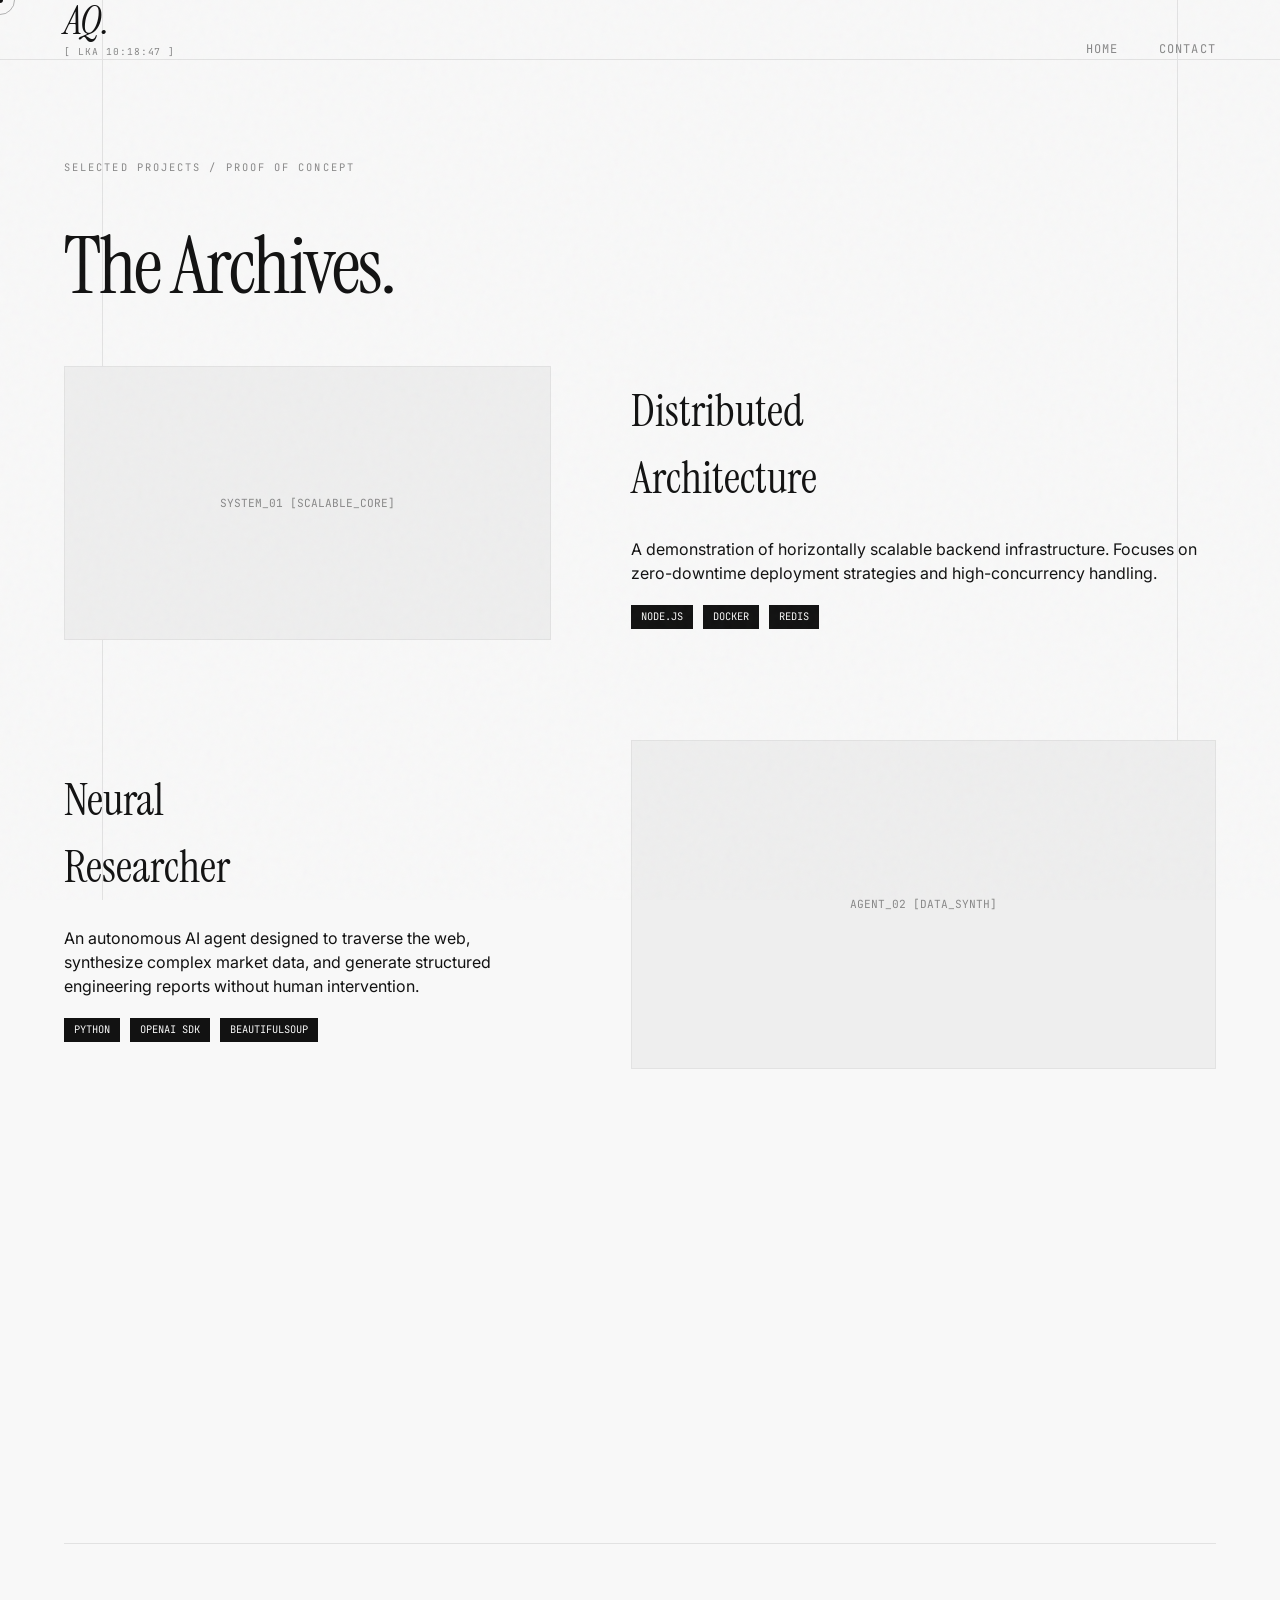
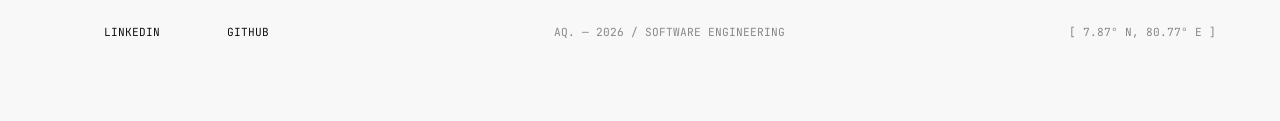
==== projects.html @ 6d4d26df "Add files via upload" ====
<!DOCTYPE html>
<html lang="en">
<head>
    <meta charset="UTF-8">
    <meta name="viewport" content="width=device-width, initial-scale=1.0">
    <title>AQ. / Selected Projects</title>
    <link rel="icon" href="data:image/svg+xml,<svg xmlns=%22http://www.w3.org/2000/svg%22 viewBox=%220 0 100 100%22><text y=%22.9em%22 font-size=%2280%22 font-weight=%22bold%22>AQ</text></svg>">
    <link rel="preconnect" href="https://fonts.googleapis.com">
    <link rel="preconnect" href="https://fonts.gstatic.com" crossorigin>
    <link href="https://fonts.googleapis.com/css2?family=Instrument+Serif:ital@0;1&family=Inter:wght@400;500;600&family=JetBrains+Mono:wght@400;500&display=swap" rel="stylesheet">
    <link rel="stylesheet" href="css/style.css">
</head>
<body>
    <div class="cursor-dot"></div>
    <div class="cursor-outline"></div>
    <div class="noise-bg"></div>
    
    <div class="grid-line-v line-1"></div>
    <div class="grid-line-v line-2"></div>

    <header class="container">
        <div class="logo-group">
            <a href="index.html" class="logo" style="text-decoration: none; color: inherit;">AQ.</a>
            <div class="status-indicator" id="local-time">[ LKA 00:00:00 ]</div>
        </div>
        <nav>
            <div class="nav-item"><a href="index.html">Home</a></div>
            <div class="nav-item"><a href="index.html#contact">Contact</a></div>
        </nav>
    </header>

    <main class="container">
        <section style="padding: 100px 0;">
            <span class="section-label">Selected Projects / Proof of Concept</span>
            <h1 class="serif-title reveal" style="font-size: 5rem; margin-bottom: 60px;">The Archives.</h1>
            
            <div class="work-list">
                <div class="project-row reveal">
                    <div class="project-image"><span>SYSTEM_01 [SCALABLE_CORE]</span></div>
                    <div class="project-info">
                        <h4>Distributed <br> Architecture</h4>
                        <p>A demonstration of horizontally scalable backend infrastructure. Focuses on zero-downtime deployment strategies and high-concurrency handling.</p>
                        <div class="tech-tags">
                            <span class="tag">Node.js</span><span class="tag">Docker</span><span class="tag">Redis</span>
                        </div>
                    </div>
                </div>

                <div class="project-row reveal">
                    <div class="project-info">
                        <h4>Neural <br> Researcher</h4>
                        <p>An autonomous AI agent designed to traverse the web, synthesize complex market data, and generate structured engineering reports without human intervention.</p>
                        <div class="tech-tags">
                            <span class="tag">Python</span><span class="tag">OpenAI SDK</span><span class="tag">BeautifulSoup</span>
                        </div>
                    </div>
                    <div class="project-image"><span>AGENT_02 [DATA_SYNTH]</span></div>
                </div>

                <div class="project-row reveal">
                    <div class="project-image"><span>UI_03 [ADAPTIVE_DASH]</span></div>
                    <div class="project-info">
                        <h4>Dynamic <br> Interface</h4>
                        <p>A frontend framework built for real-time data visualization. High-performance rendering for complex analytical dashboards.</p>
                        <div class="tech-tags">
                            <span class="tag">React</span><span class="tag">D3.js</span><span class="tag">TypeScript</span>
                        </div>
                    </div>
                </div>
            </div>
        </section>
    </main>

    <footer>
        <div class="container">
            <div class="footer-wrap">
                <div class="footer-socials">
                    <a href="https://www.linkedin.com/in/ahdaqeelkhan/" target="_blank" class="nav-item magnetic" style="color: var(--ink); text-decoration: none; font-family: var(--font-mono); font-size: 0.7rem; margin-right: 20px;">LINKEDIN</a>
                    <a href="https://github.com/" target="_blank" class="nav-item magnetic" style="color: var(--ink); text-decoration: none; font-family: var(--font-mono); font-size: 0.7rem;">GITHUB</a>
                </div>
                <span>AQ. — 2026 / SOFTWARE ENGINEERING</span>
                <span>[ 7.87° N, 80.77° E ]</span>
            </div>
        </div>
    </footer>

    <script src="js/main.js"></script>
</body>
</html>
---- css/style.css ----
/* --- Architectural Design System --- */
:root {
    --bg: #f8f8f8;
    --ink: #121212;
    --muted: #888888;
    --border: #e2e2e2;
    --accent: #d44e28;
    --font-serif: 'Instrument Serif', serif;
    --font-sans: 'Inter', sans-serif;
    --font-mono: 'JetBrains Mono', monospace;
    --container: 1300px;
}

* { margin: 0; padding: 0; box-sizing: border-box; cursor: none !important; }

html { scroll-behavior: smooth; }

body {
    background-color: var(--bg);
    color: var(--ink);
    font-family: var(--font-sans);
    line-height: 1.5;
    -webkit-font-smoothing: antialiased;
    overflow-x: hidden;
}

/* --- Advanced UI Elements --- */
.cursor-dot, .cursor-outline {
    pointer-events: none;
    position: fixed;
    top: 0;
    left: 0;
    transform: translate(-50%, -50%);
    border-radius: 50%;
    z-index: 9999;
    transition: opacity 0.3s ease, transform 0.3s ease;
}

.cursor-dot {
    width: 6px;
    height: 6px;
    background-color: var(--ink);
}

.cursor-outline {
    width: 30px;
    height: 30px;
    border: 1px solid var(--ink);
    opacity: 0.3;
}

.noise-bg {
    position: fixed;
    top: 0; left: 0; width: 100%; height: 100%;
    background-image: url("data:image/svg+xml,%3Csvg viewBox='0 0 200 200' xmlns='http://www.w3.org/2000/svg'%3E%3Cfilter id='n'%3E%3CfeTurbulence type='fractalNoise' baseFrequency='0.65' numOctaves='3' stitchTiles='stitch'/%3E%3C/filter%3E%3Crect width='100%25' height='100%25' filter='url(%23n)'/%3E%3C/svg%3E");
    opacity: 0.03;
    pointer-events: none;
    z-index: 50;
}

/* --- Layout Architecture --- */
.grid-line-v {
    position: fixed;
    top: 0; bottom: 0; width: 1px;
    background: var(--border);
    z-index: -1;
}
.line-1 { left: 8%; }
.line-2 { right: 8%; }

.container {
    max-width: var(--container);
    margin: 0 auto;
    padding: 0 5%;
}

header {
    padding: 40px 0;
    border-bottom: 1px solid var(--border);
    display: flex;
    justify-content: space-between;
    align-items: flex-end;
}

.logo-group { display: flex; flex-direction: column; }
.logo { font-family: var(--font-serif); font-size: 2.5rem; font-style: italic; line-height: 1; }
.status-indicator { font-family: var(--font-mono); font-size: 0.6rem; color: var(--muted); margin-top: 5px; letter-spacing: 0.1em; }

nav { display: flex; }
.nav-item { margin-left: 40px; }
nav a {
    font-family: var(--font-mono); font-size: 0.75rem; text-transform: uppercase;
    color: var(--muted); text-decoration: none; letter-spacing: 0.1em;
    position: relative;
    padding: 5px 0;
}
nav a::after {
    content: ''; position: absolute; bottom: 0; left: 0; width: 0; height: 1px;
    background: var(--ink); transition: 0.3s;
}
nav a:hover::after { width: 100%; }
nav a:hover { color: var(--ink); }

/* --- Hero --- */
.hero {
    padding: 120px 0;
    display: grid; grid-template-columns: 1fr 320px;
    gap: 80px; align-items: start;
}

h1 {
    font-family: var(--font-serif); font-size: clamp(3.5rem, 10vw, 7.5rem);
    font-weight: 400; line-height: 0.85; letter-spacing: -0.03em; margin-bottom: 50px;
}

.lead { font-size: 1.5rem; max-width: 650px; margin-bottom: 50px; color: var(--ink); }

.hero-meta {
    font-family: var(--font-mono); font-size: 0.75rem; color: var(--muted);
    border-left: 1px solid var(--border); padding-left: 30px;
}
.meta-item { margin-bottom: 25px; line-height: 1.4; }
.meta-item span { display: block; color: var(--ink); font-weight: 600; margin-bottom: 5px; }

/* --- Horizontal Ticker --- */
.ticker {
    border-top: 1px solid var(--ink); border-bottom: 1px solid var(--ink);
    padding: 20px 0; overflow: hidden; white-space: nowrap;
    background: var(--ink); color: var(--bg);
}
.ticker-wrap { display: inline-block; animation: ticker 45s linear infinite; }
.ticker-item {
    display: inline-block; font-family: var(--font-mono); font-size: 0.8rem;
    text-transform: uppercase; padding: 0 50px; letter-spacing: 0.1em;
}

@keyframes ticker {
    0% { transform: translateX(0); }
    100% { transform: translateX(-50%); }
}

/* --- Sections --- */
section { padding: 120px 0; border-bottom: 1px solid var(--border); }
.section-label {
    font-family: var(--font-mono); font-size: 0.65rem; text-transform: uppercase;
    color: var(--muted); margin-bottom: 50px; display: block; letter-spacing: 0.2em;
}

/* --- Manifesto --- */
.manifesto-grid { display: grid; grid-template-columns: 1fr 1fr; gap: 80px; align-items: center; }
.serif-title { font-family: var(--font-serif); font-size: clamp(2.5rem, 5vw, 4rem); font-weight: 400; line-height: 1; }
.manifesto-text { font-size: 1.25rem; color: var(--muted); border-left: 2px solid var(--ink); padding-left: 40px; }

/* --- Arsenal & Methodology --- */
.arsenal-grid {
    display: grid;
    grid-template-columns: repeat(auto-fit, minmax(350px, 1fr));
    gap: 1px;
    background: var(--border);
}

.arsenal-card {
    background: var(--bg);
    padding: 60px 40px;
    transition: 0.3s;
}

.arsenal-card:hover { background: #f0f0f0; }

.arsenal-card h3 {
    font-family: var(--font-serif);
    font-size: 2.2rem;
    font-weight: 400;
    margin-bottom: 20px;
}

.methodology-timeline {
    display: flex;
    flex-direction: column;
    gap: 60px;
}

.timeline-item {
    display: grid;
    grid-template-columns: 200px 1fr;
    gap: 40px;
}

.time-mark {
    font-family: var(--font-mono);
    font-size: 0.7rem;
    color: var(--muted);
}

.time-content h4 {
    font-family: var(--font-serif);
    font-size: 2.2rem;
    font-weight: 400;
    margin-bottom: 15px;
}

.credentials-grid {
    display: grid;
    grid-template-columns: 1.5fr 1fr;
    gap: 80px;
    align-items: center;
}

.tech-tags {
    display: flex;
    gap: 10px;
    margin-top: 20px;
}

.tag {
    font-family: var(--font-mono);
    font-size: 0.65rem;
    background: var(--ink);
    color: var(--bg);
    padding: 4px 10px;
    text-transform: uppercase;
}

/* --- Work --- */
.work-list { display: flex; flex-direction: column; gap: 100px; }
.project-row { display: grid; grid-template-columns: 1fr 1.2fr; gap: 80px; align-items: center; }
.project-info h4 { font-family: var(--font-serif); font-size: 2.8rem; font-weight: 400; margin-bottom: 25px; }
.project-image {
    aspect-ratio: 16/9; background: #eee; border: 1px solid var(--border);
    display: flex; align-items: center; justify-content: center;
    font-family: var(--font-mono); font-size: 0.7rem; color: var(--muted);
    position: relative; transition: 0.5s; overflow: hidden;
}
.project-image:hover { background: #e5e5e5; }
.project-image span { position: relative; z-index: 2; }

/* --- Forms & Buttons --- */
.contact-grid { display: grid; grid-template-columns: 1fr 1fr; gap: 100px; }
.input-wrap { margin-bottom: 40px; }
input, textarea {
    width: 100%; background: transparent; border: none;
    border-bottom: 1px solid var(--ink); padding: 25px 0;
    font-family: inherit; font-size: 1.2rem; outline: none; transition: 0.4s;
}
input:focus, textarea:focus { border-bottom-width: 3px; border-color: var(--accent); }

.submit-btn {
    display: inline-block; background: var(--ink); color: var(--bg);
    border: none; padding: 22px 50px; font-family: var(--font-mono);
    text-transform: uppercase; font-size: 0.8rem; cursor: none;
    transition: 0.4s; text-decoration: none; border: 1px solid var(--ink);
}
.submit-btn:hover { background: var(--accent); border-color: var(--accent); color: white; transform: translateY(-3px); }
.btn-secondary { background: transparent; color: var(--ink); }

/* --- Footer --- */
footer { padding: 80px 0; font-family: var(--font-mono); font-size: 0.7rem; color: var(--muted); }
.footer-wrap { display: flex; justify-content: space-between; }

/* --- Animations --- */
.reveal { opacity: 0; transform: translateY(30px); transition: 0.8s cubic-bezier(0.16, 1, 0.3, 1); }
.reveal.active { opacity: 1; transform: translateY(0); }

::-webkit-scrollbar { width: 4px; }
::-webkit-scrollbar-track { background: var(--bg); }
::-webkit-scrollbar-thumb { background: var(--ink); }

@media (max-width: 992px) {
    .hero, .manifesto-grid, .project-row, .contact-grid, .credentials-grid { grid-template-columns: 1fr; gap: 50px; }
    .hero-meta { border-left: none; border-top: 1px solid var(--border); padding: 40px 0 0; }
    .grid-line-v { display: none; }
    .timeline-item { grid-template-columns: 1fr; gap: 10px; }
}
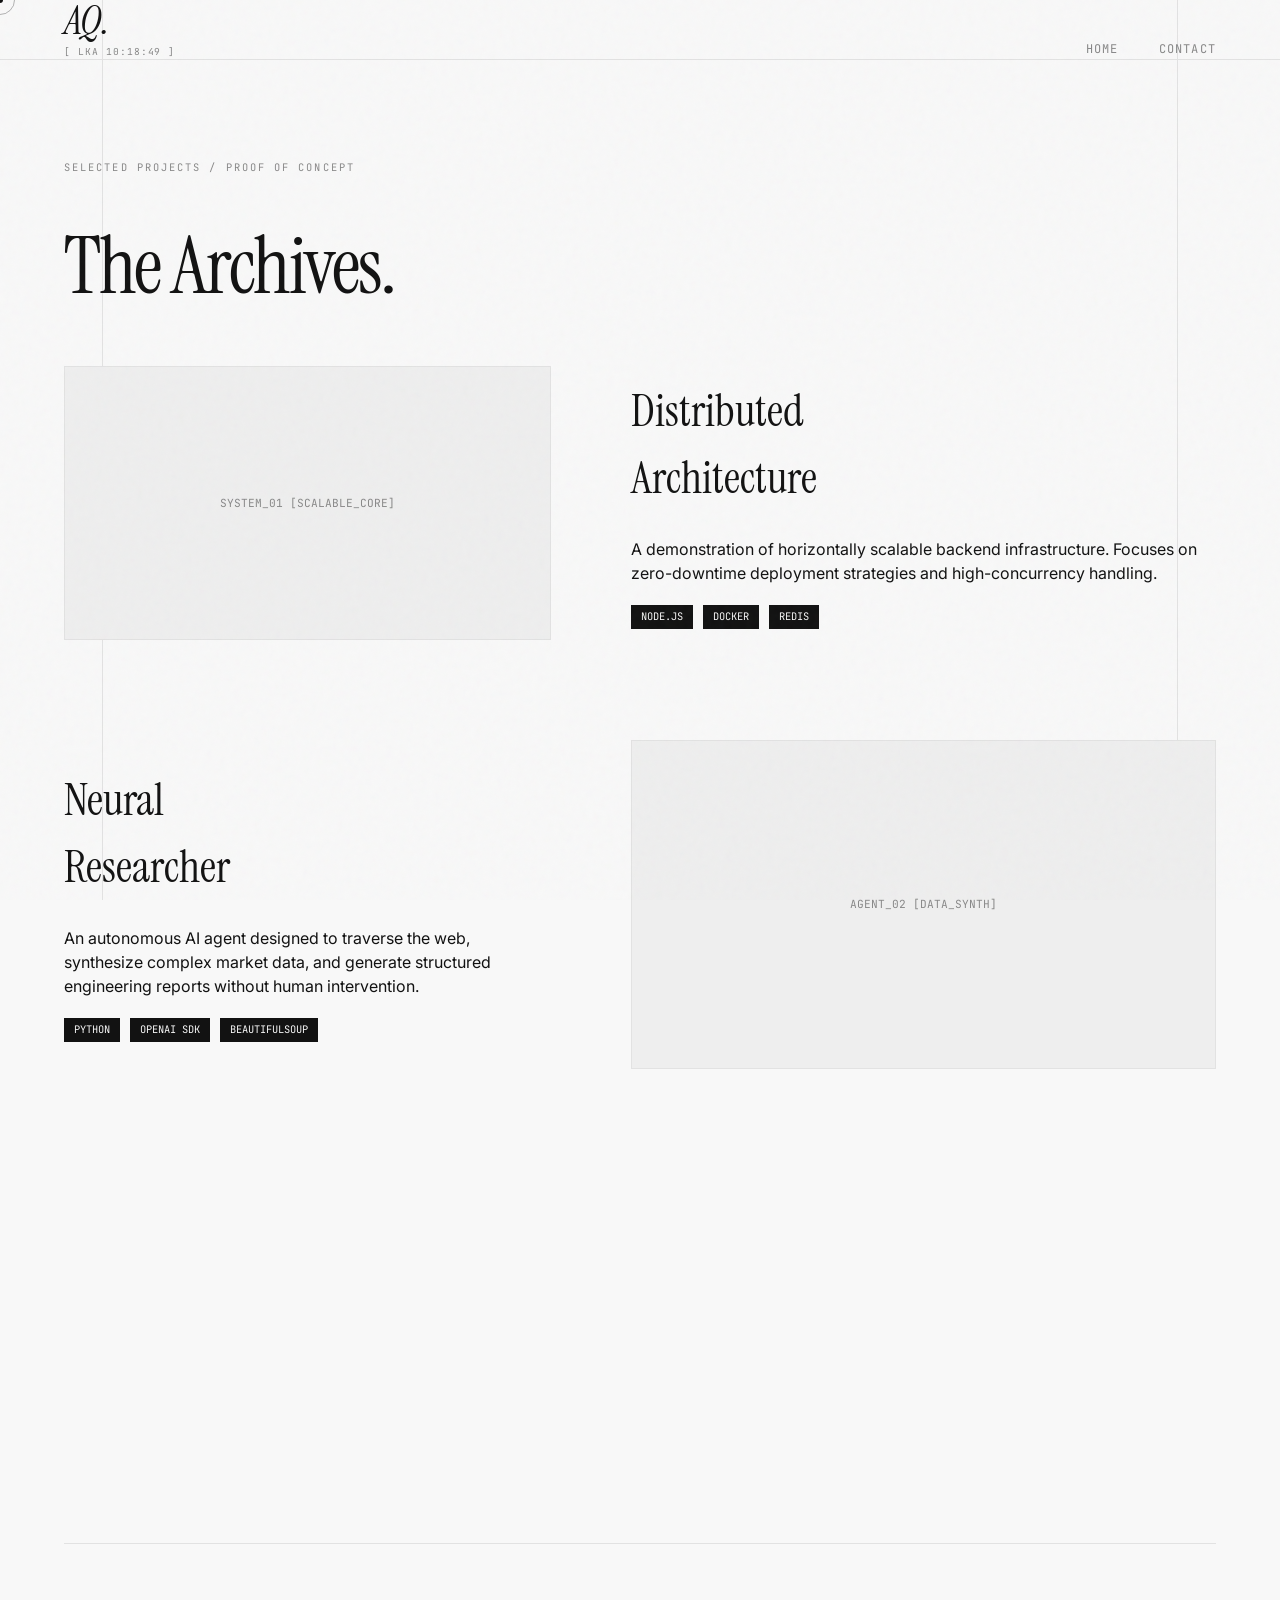
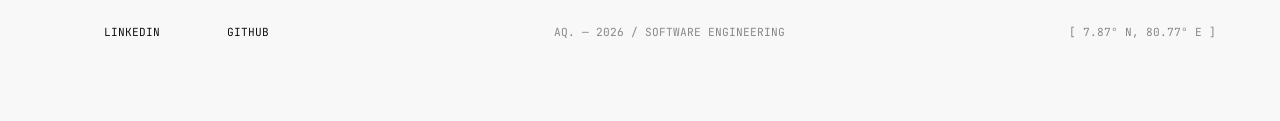
==== commit 17d516f7: "Update GitHub link in projects.html" ====
--- a/projects.html
+++ b/projects.html
@@ -76,7 +76,7 @@
             <div class="footer-wrap">
                 <div class="footer-socials">
                     <a href="https://www.linkedin.com/in/ahdaqeelkhan/" target="_blank" class="nav-item magnetic" style="color: var(--ink); text-decoration: none; font-family: var(--font-mono); font-size: 0.7rem; margin-right: 20px;">LINKEDIN</a>
-                    <a href="https://github.com/" target="_blank" class="nav-item magnetic" style="color: var(--ink); text-decoration: none; font-family: var(--font-mono); font-size: 0.7rem;">GITHUB</a>
+                    <a href="https://github.com/ahdaqeelkhan/" target="_blank" class="nav-item magnetic" style="color: var(--ink); text-decoration: none; font-family: var(--font-mono); font-size: 0.7rem;">GITHUB</a>
                 </div>
                 <span>AQ. — 2026 / SOFTWARE ENGINEERING</span>
                 <span>[ 7.87° N, 80.77° E ]</span>
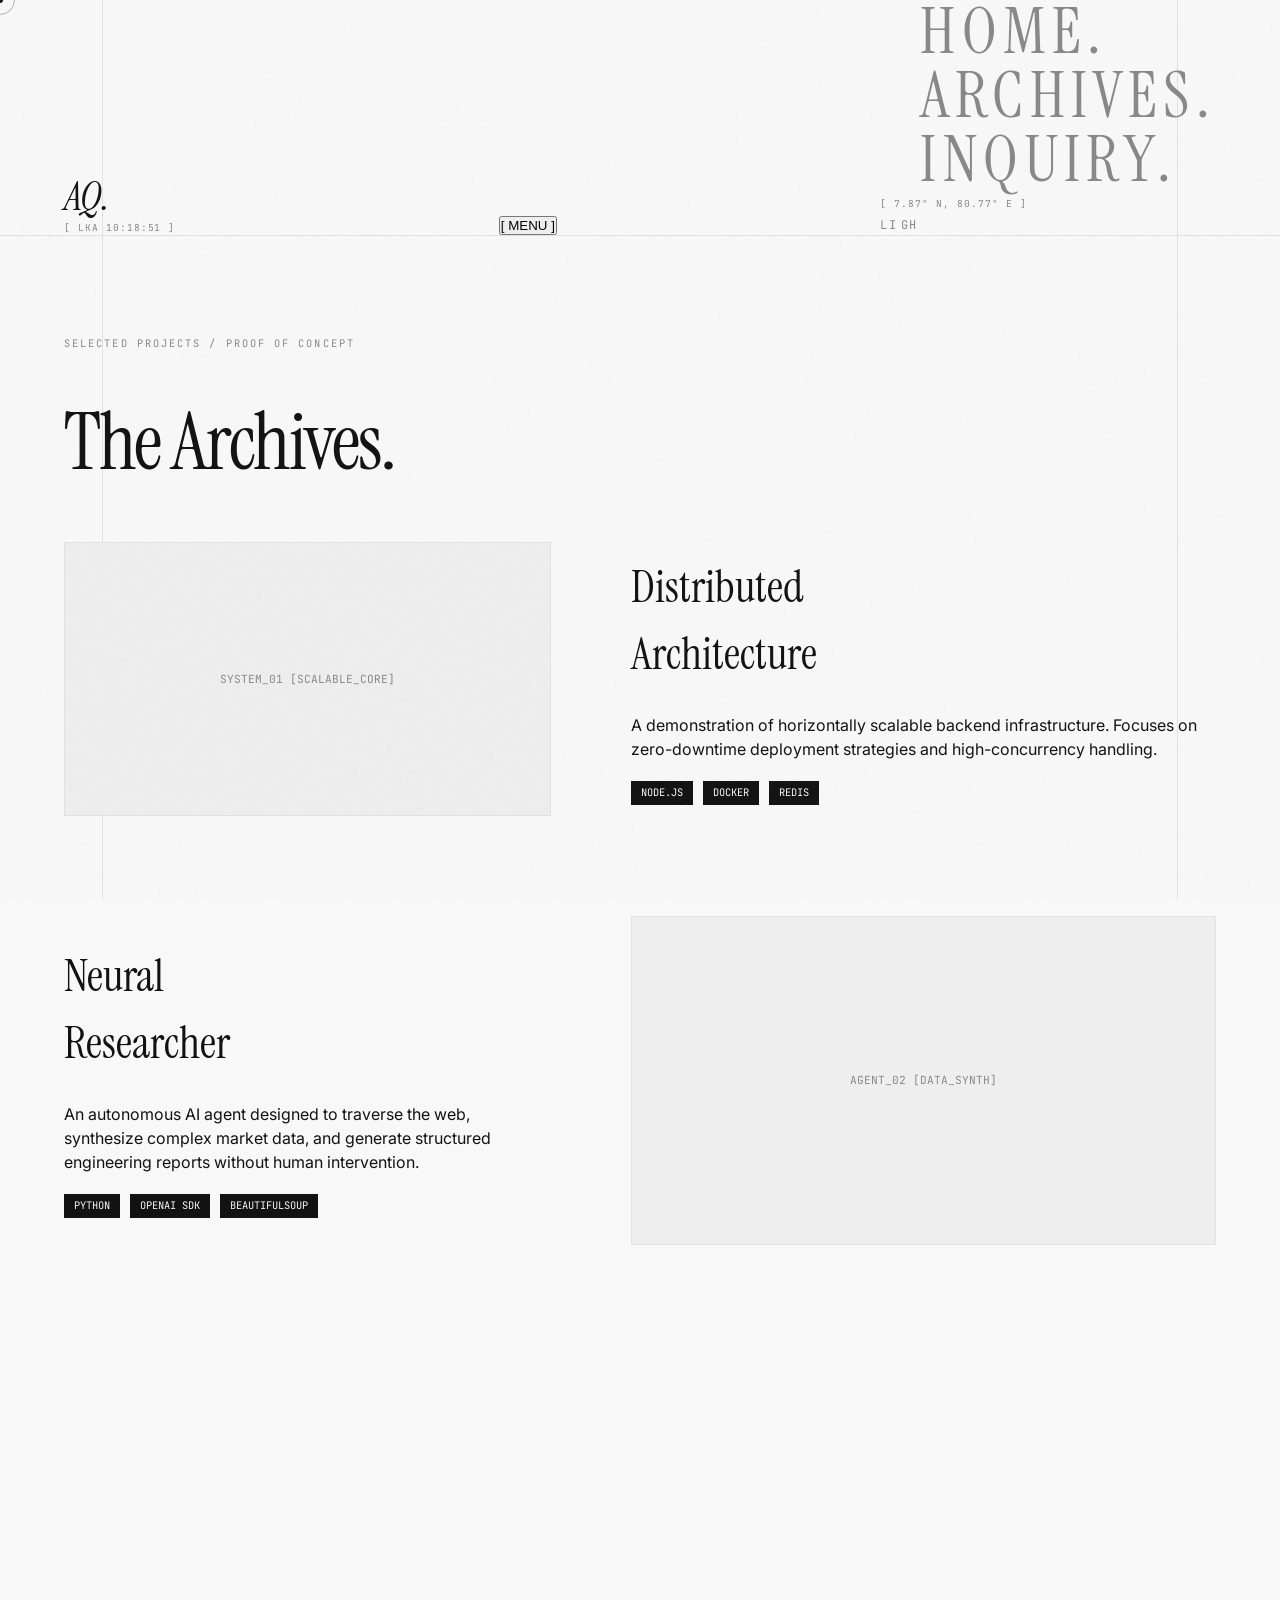
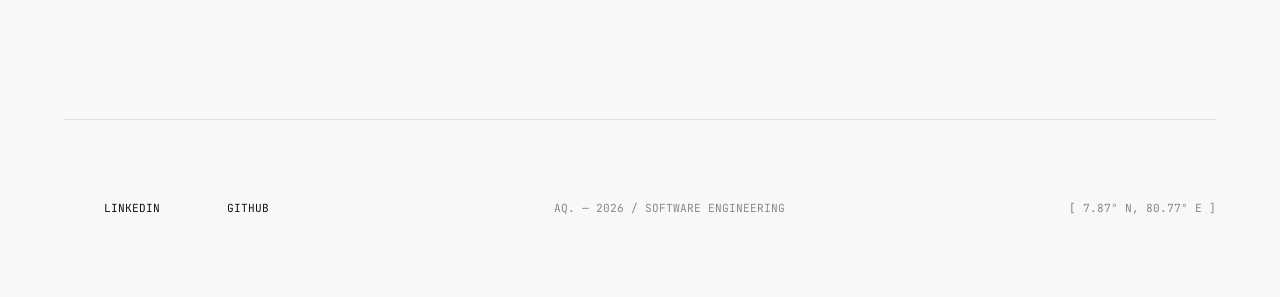
==== commit 8020b0b5: "Add files via upload" ====
--- a/projects.html
+++ b/projects.html
@@ -23,9 +23,25 @@
             <a href="index.html" class="logo" style="text-decoration: none; color: inherit;">AQ.</a>
             <div class="status-indicator" id="local-time">[ LKA 00:00:00 ]</div>
         </div>
-        <nav>
-            <div class="nav-item"><a href="index.html">Home</a></div>
-            <div class="nav-item"><a href="index.html#contact">Contact</a></div>
+        
+        <button class="nav-toggle magnetic" aria-label="Toggle Menu">
+            <span class="toggle-label">[ MENU ]</span>
+        </button>
+
+        <nav class="nav-overlay">
+            <div class="nav-container">
+                <div class="nav-item"><a href="index.html" class="serif-title">Home.</a></div>
+                <div class="nav-item"><a href="projects.html" class="serif-title">Archives.</a></div>
+                <div class="nav-item"><a href="index.html#contact" class="serif-title">Inquiry.</a></div>
+                
+                <div class="nav-footer">
+                    <div class="status-indicator">[ 7.87° N, 80.77° E ]</div>
+                    <div class="social-links-minimal">
+                        <a href="https://www.linkedin.com/in/ahdaqeelkhan/" target="_blank">LI</a>
+                        <a href="https://github.com/" target="_blank">GH</a>
+                    </div>
+                </div>
+            </div>
         </nav>
     </header>
 
@@ -76,7 +92,7 @@
             <div class="footer-wrap">
                 <div class="footer-socials">
                     <a href="https://www.linkedin.com/in/ahdaqeelkhan/" target="_blank" class="nav-item magnetic" style="color: var(--ink); text-decoration: none; font-family: var(--font-mono); font-size: 0.7rem; margin-right: 20px;">LINKEDIN</a>
-                    <a href="https://github.com/ahdaqeelkhan/" target="_blank" class="nav-item magnetic" style="color: var(--ink); text-decoration: none; font-family: var(--font-mono); font-size: 0.7rem;">GITHUB</a>
+                    <a href="https://github.com/" target="_blank" class="nav-item magnetic" style="color: var(--ink); text-decoration: none; font-family: var(--font-mono); font-size: 0.7rem;">GITHUB</a>
                 </div>
                 <span>AQ. — 2026 / SOFTWARE ENGINEERING</span>
                 <span>[ 7.87° N, 80.77° E ]</span>
@@ -85,5 +101,6 @@
     </footer>
 
     <script src="js/main.js"></script>
-</body>
+<script defer src="https://static.cloudflareinsights.com/beacon.min.js/v833ccba57c9e4d2798f2e76cebdd09a11778172276447" integrity="sha512-57MDmcccJXYtNnH+ZiBwzC4jb2rvgVCEokYN+L/nLlmO8rfYT/gIpW2A569iJ/3b+0UEasghjuZH/ma3wIs/EQ==" data-cf-beacon='{"version":"2024.11.0","token":"1954b47c125f43f8b4338b3c4f804e4f","server_timing":{"name":{"cfCacheStatus":true,"cfEdge":true,"cfExtPri":true,"cfL4":true,"cfOrigin":true,"cfSpeedBrain":true},"location_startswith":null}}' crossorigin="anonymous"></script>
+<script>(function(){function c(){var b=a.contentDocument||a.contentWindow.document;if(b){var d=b.createElement('script');d.innerHTML="window.__CF$cv$params={r:'a1347bf4dddefd22',t:'MTc4MjczMTQyMA=='};var a=document.createElement('script');a.src='/cdn-cgi/challenge-platform/scripts/jsd/main.js';document.getElementsByTagName('head')[0].appendChild(a);";b.getElementsByTagName('head')[0].appendChild(d)}}if(document.body){var a=document.createElement('iframe');a.height=1;a.width=1;a.style.position='absolute';a.style.top=0;a.style.left=0;a.style.border='none';a.style.visibility='hidden';document.body.appendChild(a);if('loading'!==document.readyState)c();else if(window.addEventListener)document.addEventListener('DOMContentLoaded',c);else{var e=document.onreadystatechange||function(){};document.onreadystatechange=function(b){e(b);'loading'!==document.readyState&&(document.onreadystatechange=e,c())}}}})();</script></body>
 </html>
--- a/css/style.css
+++ b/css/style.css
@@ -114,6 +114,7 @@
 }
 
 .lead { font-size: 1.5rem; max-width: 650px; margin-bottom: 50px; color: var(--ink); }
+.hero-cta { display: flex; gap: 20px; }
 
 .hero-meta {
     font-family: var(--font-mono); font-size: 0.75rem; color: var(--muted);
@@ -265,9 +266,56 @@
 ::-webkit-scrollbar-track { background: var(--bg); }
 ::-webkit-scrollbar-thumb { background: var(--ink); }
 
+/* --- Mobile Responsiveness --- */
 @media (max-width: 992px) {
     .hero, .manifesto-grid, .project-row, .contact-grid, .credentials-grid { grid-template-columns: 1fr; gap: 50px; }
     .hero-meta { border-left: none; border-top: 1px solid var(--border); padding: 40px 0 0; }
     .grid-line-v { display: none; }
     .timeline-item { grid-template-columns: 1fr; gap: 10px; }
-}
+
+    header {
+        flex-direction: column;
+        align-items: flex-start;
+        padding: 30px 0;
+        gap: 30px;
+    }
+
+    nav {
+        width: 100%;
+        justify-content: flex-start;
+        flex-wrap: wrap;
+        gap: 20px;
+    }
+
+    .nav-item {
+        margin-left: 0;
+    }
+
+    .footer-wrap {
+        flex-direction: column;
+        align-items: flex-start;
+        gap: 20px;
+        text-align: left;
+    }
+
+    .footer-socials {
+        margin-bottom: 10px;
+    }
+}
+
+@media (max-width: 500px) {
+    .hero-cta {
+        flex-direction: column;
+        width: 100%;
+        gap: 15px;
+    }
+    
+    .submit-btn {
+        width: 100%;
+        text-align: center;
+    }
+    
+    h1 {
+        font-size: 3rem;
+    }
+}
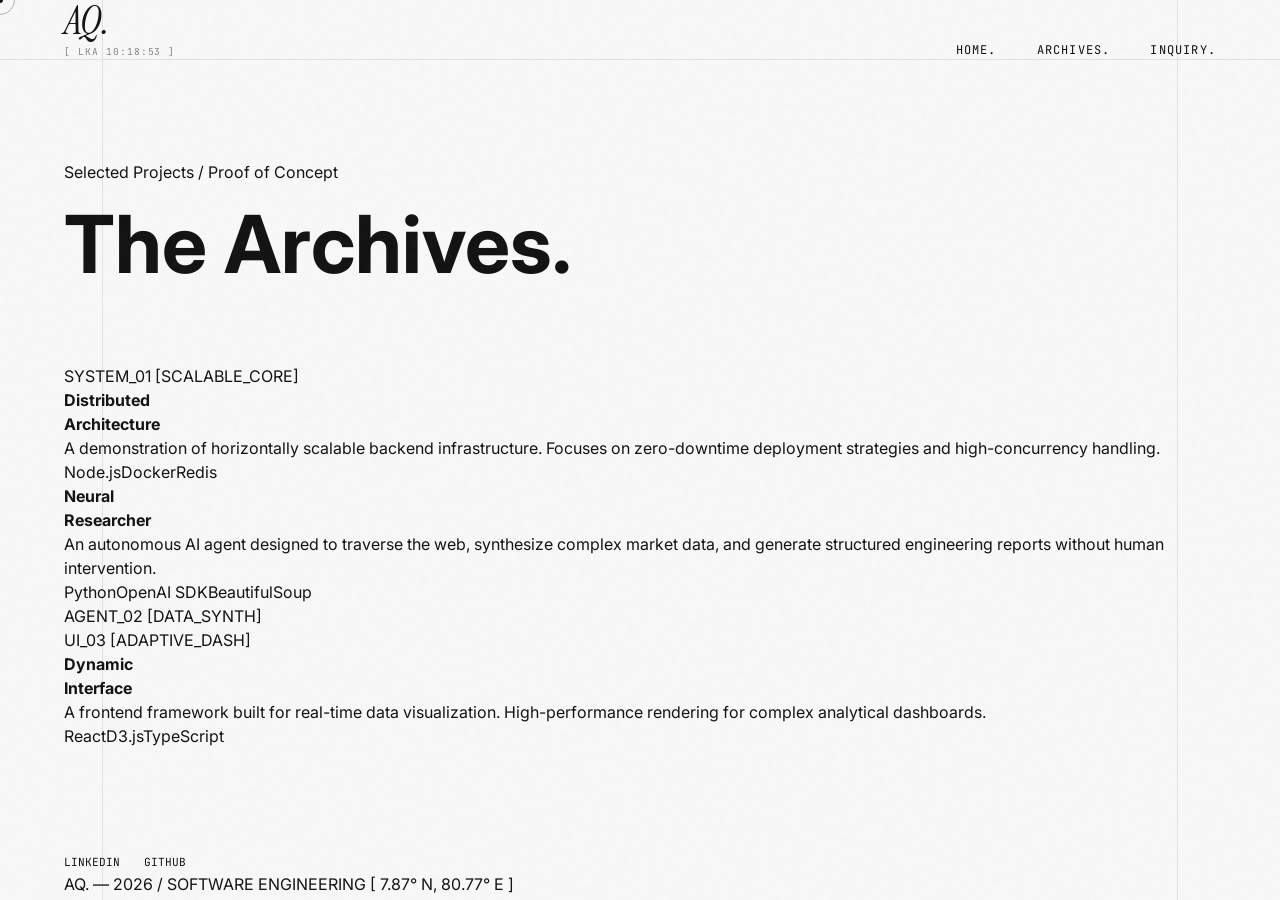
==== commit e9012204: "Add files via upload" ====
--- a/projects.html
+++ b/projects.html
@@ -101,6 +101,5 @@
     </footer>
 
     <script src="js/main.js"></script>
-<script defer src="https://static.cloudflareinsights.com/beacon.min.js/v833ccba57c9e4d2798f2e76cebdd09a11778172276447" integrity="sha512-57MDmcccJXYtNnH+ZiBwzC4jb2rvgVCEokYN+L/nLlmO8rfYT/gIpW2A569iJ/3b+0UEasghjuZH/ma3wIs/EQ==" data-cf-beacon='{"version":"2024.11.0","token":"1954b47c125f43f8b4338b3c4f804e4f","server_timing":{"name":{"cfCacheStatus":true,"cfEdge":true,"cfExtPri":true,"cfL4":true,"cfOrigin":true,"cfSpeedBrain":true},"location_startswith":null}}' crossorigin="anonymous"></script>
-<script>(function(){function c(){var b=a.contentDocument||a.contentWindow.document;if(b){var d=b.createElement('script');d.innerHTML="window.__CF$cv$params={r:'a1347bf4dddefd22',t:'MTc4MjczMTQyMA=='};var a=document.createElement('script');a.src='/cdn-cgi/challenge-platform/scripts/jsd/main.js';document.getElementsByTagName('head')[0].appendChild(a);";b.getElementsByTagName('head')[0].appendChild(d)}}if(document.body){var a=document.createElement('iframe');a.height=1;a.width=1;a.style.position='absolute';a.style.top=0;a.style.left=0;a.style.border='none';a.style.visibility='hidden';document.body.appendChild(a);if('loading'!==document.readyState)c();else if(window.addEventListener)document.addEventListener('DOMContentLoaded',c);else{var e=document.onreadystatechange||function(){};document.onreadystatechange=function(b){e(b);'loading'!==document.readyState&&(document.onreadystatechange=e,c())}}}})();</script></body>
+</body>
 </html>
--- a/css/style.css
+++ b/css/style.css
@@ -86,185 +86,120 @@
 .logo { font-family: var(--font-serif); font-size: 2.5rem; font-style: italic; line-height: 1; }
 .status-indicator { font-family: var(--font-mono); font-size: 0.6rem; color: var(--muted); margin-top: 5px; letter-spacing: 0.1em; }
 
-nav { display: flex; }
-.nav-item { margin-left: 40px; }
-nav a {
-    font-family: var(--font-mono); font-size: 0.75rem; text-transform: uppercase;
-    color: var(--muted); text-decoration: none; letter-spacing: 0.1em;
+/* --- Navigation System --- */
+.nav-toggle {
+    background: transparent;
+    border: none;
+    cursor: none !important;
+    z-index: 1001;
     position: relative;
-    padding: 5px 0;
-}
-nav a::after {
-    content: ''; position: absolute; bottom: 0; left: 0; width: 0; height: 1px;
-    background: var(--ink); transition: 0.3s;
-}
-nav a:hover::after { width: 100%; }
-nav a:hover { color: var(--ink); }
-
-/* --- Hero --- */
-.hero {
-    padding: 120px 0;
-    display: grid; grid-template-columns: 1fr 320px;
-    gap: 80px; align-items: start;
-}
-
-h1 {
-    font-family: var(--font-serif); font-size: clamp(3.5rem, 10vw, 7.5rem);
-    font-weight: 400; line-height: 0.85; letter-spacing: -0.03em; margin-bottom: 50px;
-}
-
-.lead { font-size: 1.5rem; max-width: 650px; margin-bottom: 50px; color: var(--ink); }
-.hero-cta { display: flex; gap: 20px; }
-
-.hero-meta {
-    font-family: var(--font-mono); font-size: 0.75rem; color: var(--muted);
-    border-left: 1px solid var(--border); padding-left: 30px;
-}
-.meta-item { margin-bottom: 25px; line-height: 1.4; }
-.meta-item span { display: block; color: var(--ink); font-weight: 600; margin-bottom: 5px; }
-
-/* --- Horizontal Ticker --- */
-.ticker {
-    border-top: 1px solid var(--ink); border-bottom: 1px solid var(--ink);
-    padding: 20px 0; overflow: hidden; white-space: nowrap;
-    background: var(--ink); color: var(--bg);
-}
-.ticker-wrap { display: inline-block; animation: ticker 45s linear infinite; }
-.ticker-item {
-    display: inline-block; font-family: var(--font-mono); font-size: 0.8rem;
-    text-transform: uppercase; padding: 0 50px; letter-spacing: 0.1em;
-}
-
-@keyframes ticker {
-    0% { transform: translateX(0); }
-    100% { transform: translateX(-50%); }
-}
-
-/* --- Sections --- */
-section { padding: 120px 0; border-bottom: 1px solid var(--border); }
-.section-label {
-    font-family: var(--font-mono); font-size: 0.65rem; text-transform: uppercase;
-    color: var(--muted); margin-bottom: 50px; display: block; letter-spacing: 0.2em;
-}
-
-/* --- Manifesto --- */
-.manifesto-grid { display: grid; grid-template-columns: 1fr 1fr; gap: 80px; align-items: center; }
-.serif-title { font-family: var(--font-serif); font-size: clamp(2.5rem, 5vw, 4rem); font-weight: 400; line-height: 1; }
-.manifesto-text { font-size: 1.25rem; color: var(--muted); border-left: 2px solid var(--ink); padding-left: 40px; }
-
-/* --- Arsenal & Methodology --- */
-.arsenal-grid {
-    display: grid;
-    grid-template-columns: repeat(auto-fit, minmax(350px, 1fr));
-    gap: 1px;
-    background: var(--border);
-}
-
-.arsenal-card {
+    padding: 10px;
+}
+
+.toggle-label {
+    font-family: var(--font-mono);
+    font-size: 0.75rem;
+    color: var(--ink);
+    letter-spacing: 0.1em;
+    transition: 0.3s;
+}
+
+.nav-overlay {
+    position: fixed;
+    top: 0;
+    right: 0;
+    width: 100%;
+    height: 100vh;
     background: var(--bg);
-    padding: 60px 40px;
-    transition: 0.3s;
-}
-
-.arsenal-card:hover { background: #f0f0f0; }
-
-.arsenal-card h3 {
-    font-family: var(--font-serif);
-    font-size: 2.2rem;
-    font-weight: 400;
-    margin-bottom: 20px;
-}
-
-.methodology-timeline {
+    z-index: 1000;
+    display: flex;
+    align-items: center;
+    justify-content: center;
+    transform: translateY(-100%);
+    transition: transform 0.8s cubic-bezier(0.16, 1, 0.3, 1);
+}
+
+.nav-overlay.active {
+    transform: translateY(0);
+}
+
+.nav-container {
+    width: 100%;
+    max-width: var(--container);
+    padding: 0 5%;
     display: flex;
     flex-direction: column;
-    gap: 60px;
-}
-
-.timeline-item {
-    display: grid;
-    grid-template-columns: 200px 1fr;
     gap: 40px;
 }
 
-.time-mark {
+.nav-overlay .serif-title {
+    font-size: clamp(3rem, 10vw, 6rem);
+    text-decoration: none;
+    color: var(--ink);
+    transition: 0.4s;
+    display: block;
+}
+
+.nav-overlay .serif-title:hover {
+    font-style: italic;
+    padding-left: 20px;
+}
+
+.nav-footer {
+    margin-top: 60px;
+    border-top: 1px solid var(--border);
+    padding-top: 40px;
+    display: flex;
+    justify-content: space-between;
+    align-items: center;
+}
+
+.social-links-minimal {
+    display: flex;
+    gap: 30px;
     font-family: var(--font-mono);
-    font-size: 0.7rem;
+    font-size: 0.8rem;
+}
+
+.social-links-minimal a {
     color: var(--muted);
-}
-
-.time-content h4 {
-    font-family: var(--font-serif);
-    font-size: 2.2rem;
-    font-weight: 400;
-    margin-bottom: 15px;
-}
-
-.credentials-grid {
-    display: grid;
-    grid-template-columns: 1.5fr 1fr;
-    gap: 80px;
-    align-items: center;
-}
-
-.tech-tags {
-    display: flex;
-    gap: 10px;
-    margin-top: 20px;
-}
-
-.tag {
-    font-family: var(--font-mono);
-    font-size: 0.65rem;
-    background: var(--ink);
-    color: var(--bg);
-    padding: 4px 10px;
-    text-transform: uppercase;
-}
-
-/* --- Work --- */
-.work-list { display: flex; flex-direction: column; gap: 100px; }
-.project-row { display: grid; grid-template-columns: 1fr 1.2fr; gap: 80px; align-items: center; }
-.project-info h4 { font-family: var(--font-serif); font-size: 2.8rem; font-weight: 400; margin-bottom: 25px; }
-.project-image {
-    aspect-ratio: 16/9; background: #eee; border: 1px solid var(--border);
-    display: flex; align-items: center; justify-content: center;
-    font-family: var(--font-mono); font-size: 0.7rem; color: var(--muted);
-    position: relative; transition: 0.5s; overflow: hidden;
-}
-.project-image:hover { background: #e5e5e5; }
-.project-image span { position: relative; z-index: 2; }
-
-/* --- Forms & Buttons --- */
-.contact-grid { display: grid; grid-template-columns: 1fr 1fr; gap: 100px; }
-.input-wrap { margin-bottom: 40px; }
-input, textarea {
-    width: 100%; background: transparent; border: none;
-    border-bottom: 1px solid var(--ink); padding: 25px 0;
-    font-family: inherit; font-size: 1.2rem; outline: none; transition: 0.4s;
-}
-input:focus, textarea:focus { border-bottom-width: 3px; border-color: var(--accent); }
-
-.submit-btn {
-    display: inline-block; background: var(--ink); color: var(--bg);
-    border: none; padding: 22px 50px; font-family: var(--font-mono);
-    text-transform: uppercase; font-size: 0.8rem; cursor: none;
-    transition: 0.4s; text-decoration: none; border: 1px solid var(--ink);
-}
-.submit-btn:hover { background: var(--accent); border-color: var(--accent); color: white; transform: translateY(-3px); }
-.btn-secondary { background: transparent; color: var(--ink); }
-
-/* --- Footer --- */
-footer { padding: 80px 0; font-family: var(--font-mono); font-size: 0.7rem; color: var(--muted); }
-.footer-wrap { display: flex; justify-content: space-between; }
-
-/* --- Animations --- */
-.reveal { opacity: 0; transform: translateY(30px); transition: 0.8s cubic-bezier(0.16, 1, 0.3, 1); }
-.reveal.active { opacity: 1; transform: translateY(0); }
-
-::-webkit-scrollbar { width: 4px; }
-::-webkit-scrollbar-track { background: var(--bg); }
-::-webkit-scrollbar-thumb { background: var(--ink); }
+    text-decoration: none;
+}
+
+.social-links-minimal a:hover { color: var(--ink); }
+
+/* Desktop Navigation (Hide Overlay Logic) */
+@media (min-width: 993px) {
+    .nav-toggle { display: none; }
+    .nav-overlay {
+        position: static;
+        height: auto;
+        width: auto;
+        transform: none;
+        background: transparent;
+        display: block;
+    }
+    .nav-container {
+        flex-direction: row;
+        gap: 0;
+        padding: 0;
+    }
+    .nav-overlay .nav-item {
+        margin-left: 40px;
+    }
+    .nav-overlay .serif-title {
+        font-family: var(--font-mono);
+        font-size: 0.75rem;
+        text-transform: uppercase;
+        letter-spacing: 0.1em;
+        font-style: normal !important;
+    }
+    .nav-overlay .serif-title:hover {
+        padding-left: 0;
+        color: var(--ink);
+    }
+    .nav-footer { display: none; }
+}
 
 /* --- Mobile Responsiveness --- */
 @media (max-width: 992px) {
@@ -274,32 +209,38 @@
     .timeline-item { grid-template-columns: 1fr; gap: 10px; }
 
     header {
-        flex-direction: column;
-        align-items: flex-start;
+        flex-direction: row;
+        justify-content: space-between;
+        align-items: center;
         padding: 30px 0;
-        gap: 30px;
-    }
-
-    nav {
-        width: 100%;
-        justify-content: flex-start;
-        flex-wrap: wrap;
-        gap: 20px;
-    }
-
-    .nav-item {
-        margin-left: 0;
-    }
+    }
+
+    .logo { font-size: 1.8rem; }
+    
+    nav { gap: 15px; }
+    .nav-item { margin-left: 0; }
+    nav a { font-size: 0.65rem; }
+    .status-indicator { display: none; }
 
     .footer-wrap {
         flex-direction: column;
         align-items: flex-start;
+        gap: 30px;
+    }
+
+    .footer-socials {
+        width: 100%;
+        border-bottom: 1px solid var(--border);
+        padding-bottom: 15px;
         gap: 20px;
-        text-align: left;
-    }
-
-    .footer-socials {
-        margin-bottom: 10px;
+    }
+
+    .footer-wrap span {
+        font-size: 0.6rem;
+        letter-spacing: 0.05em;
+        line-height: 1.8;
+        display: block;
+        max-width: 100%;
     }
 }
 
